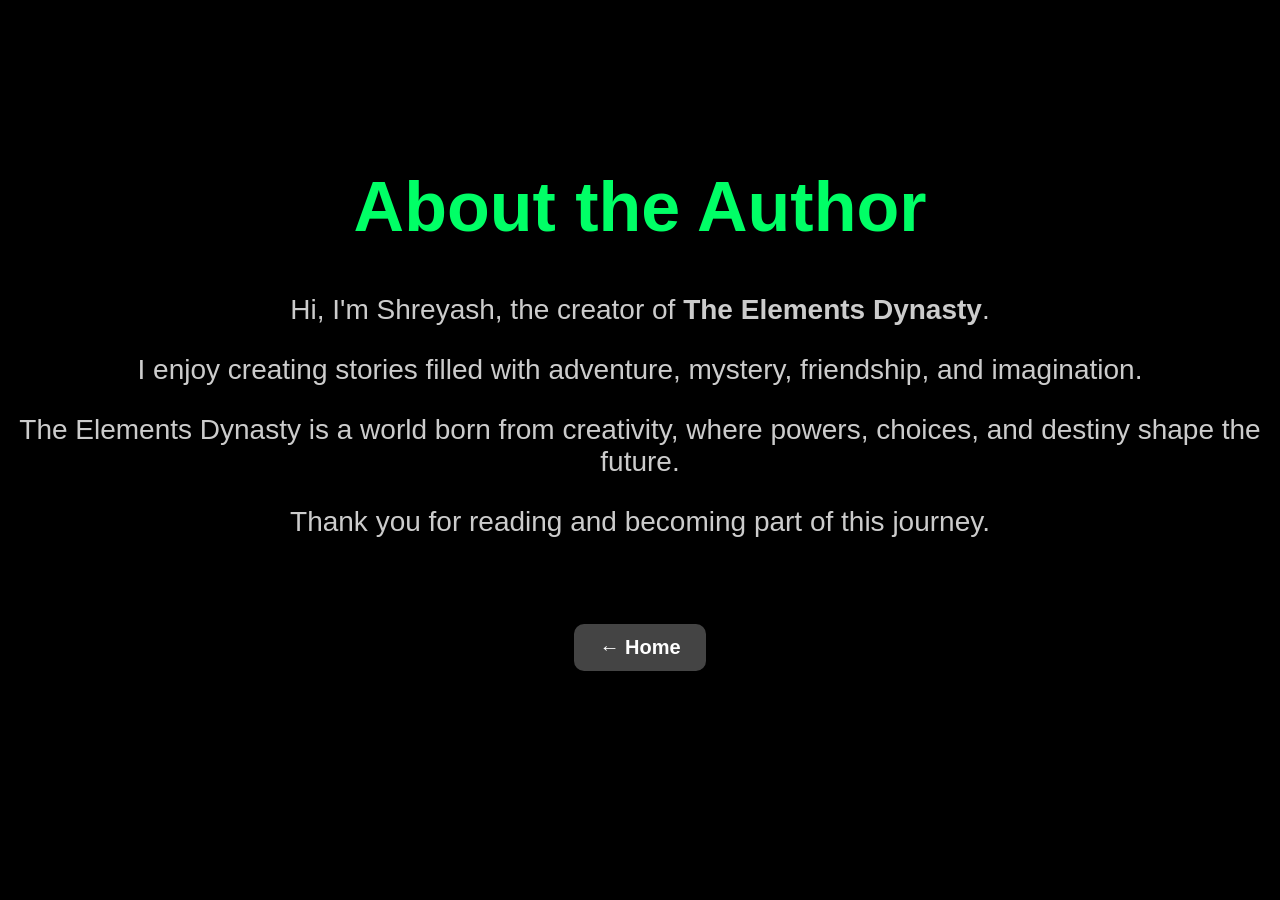
==== about.html @ 3b131753 "Update about.html" ====
<!DOCTYPE html>
<html>
<head>
    <title>About the Author</title>
    <link rel="stylesheet" href="static/style.css">
</head>

<body>

    <h1>About the Author</h1>

    <p>
        Hi, I'm Shreyash, the creator of <b>The Elements Dynasty</b>.
    </p>

    <p>
        I enjoy creating stories filled with adventure, mystery,
        friendship, and imagination.
    </p>

    <p>
        The Elements Dynasty is a world born from creativity,
        where powers, choices, and destiny shape the future.
    </p>

    <p>
        Thank you for reading and becoming part of this journey.
    </p>

    <br>

    <a href="index.html" class="back-btn">← Home</a>

</body>
</html>
---- static/style.css ----
body {
    background-color: #000;
    color: white;
    font-family: Arial, sans-serif;
    text-align: center;
    margin: 0;
    padding-top: 120px;
}

h1 {
    color: #00ff66;
    font-size: 70px;
}

p {
    font-size: 28px;
    color: #cccccc;
}

/* Start Reading Button */
.start-btn {
    display: inline-block;
    margin-top: 40px;
    padding: 18px 40px;
    background-color: #00ff66;
    color: black;
    text-decoration: none;
    font-size: 28px;
    font-weight: bold;
    border-radius: 15px;
    transition: 0.3s;
}

.start-btn:hover {
    background-color: #00cc55;
    transform: scale(1.05);
}

/* Chapter Button */
.chapter-btn {
    display: inline-block;
    margin: 20px;
    padding: 15px 30px;
    background-color: #00ff66;
    color: black;
    text-decoration: none;
    border-radius: 10px;
    font-size: 24px;
    font-weight: bold;
    transition: 0.3s;
}

.chapter-btn:hover {
    background-color: #00cc55;
    transform: scale(1.05);
}

/* Back Button */
.back-btn {
    display: inline-block;
    margin-top: 40px;
    padding: 12px 25px;
    background-color: #444;
    color: white;
    text-decoration: none;
    border-radius: 10px;
    font-size: 20px;
    font-weight: bold;
    transition: 0.3s;
}

.back-btn:hover {
    background-color: #666;
    transform: scale(1.05);
}
.locked-btn {
    display: inline-block;
    margin: 20px;
    padding: 15px 30px;
    background-color: #555555;
    color: #bbbbbb;
    text-decoration: none;
    border-radius: 10px;
    font-size: 24px;
    font-weight: bold;
    cursor: not-allowed;
}
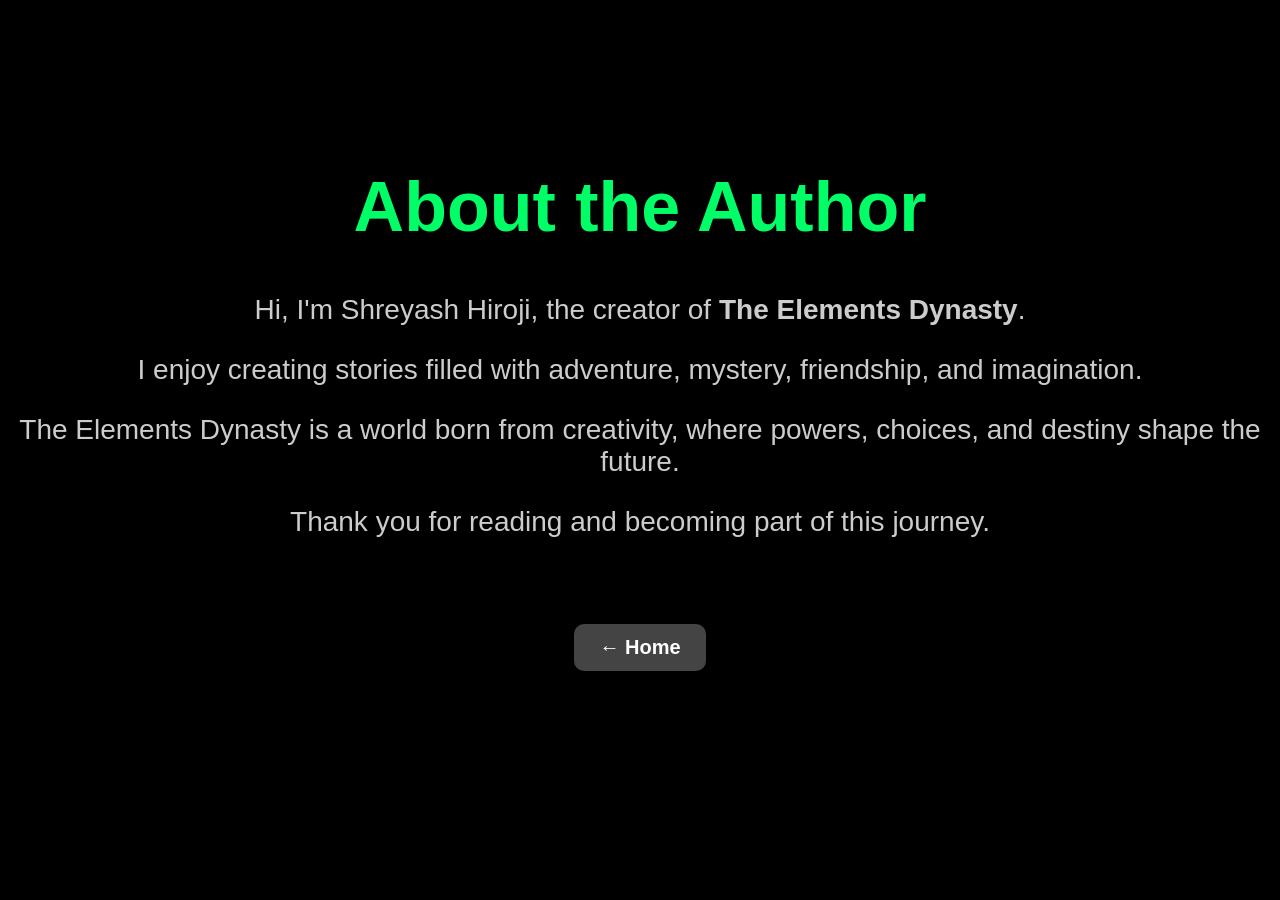
==== commit 885f9689: "Update about.html" ====
--- a/about.html
+++ b/about.html
@@ -10,7 +10,7 @@
     <h1>About the Author</h1>
 
     <p>
-        Hi, I'm Shreyash, the creator of <b>The Elements Dynasty</b>.
+        Hi, I'm Shreyash Hiroji, the creator of <b>The Elements Dynasty</b>.
     </p>
 
     <p>
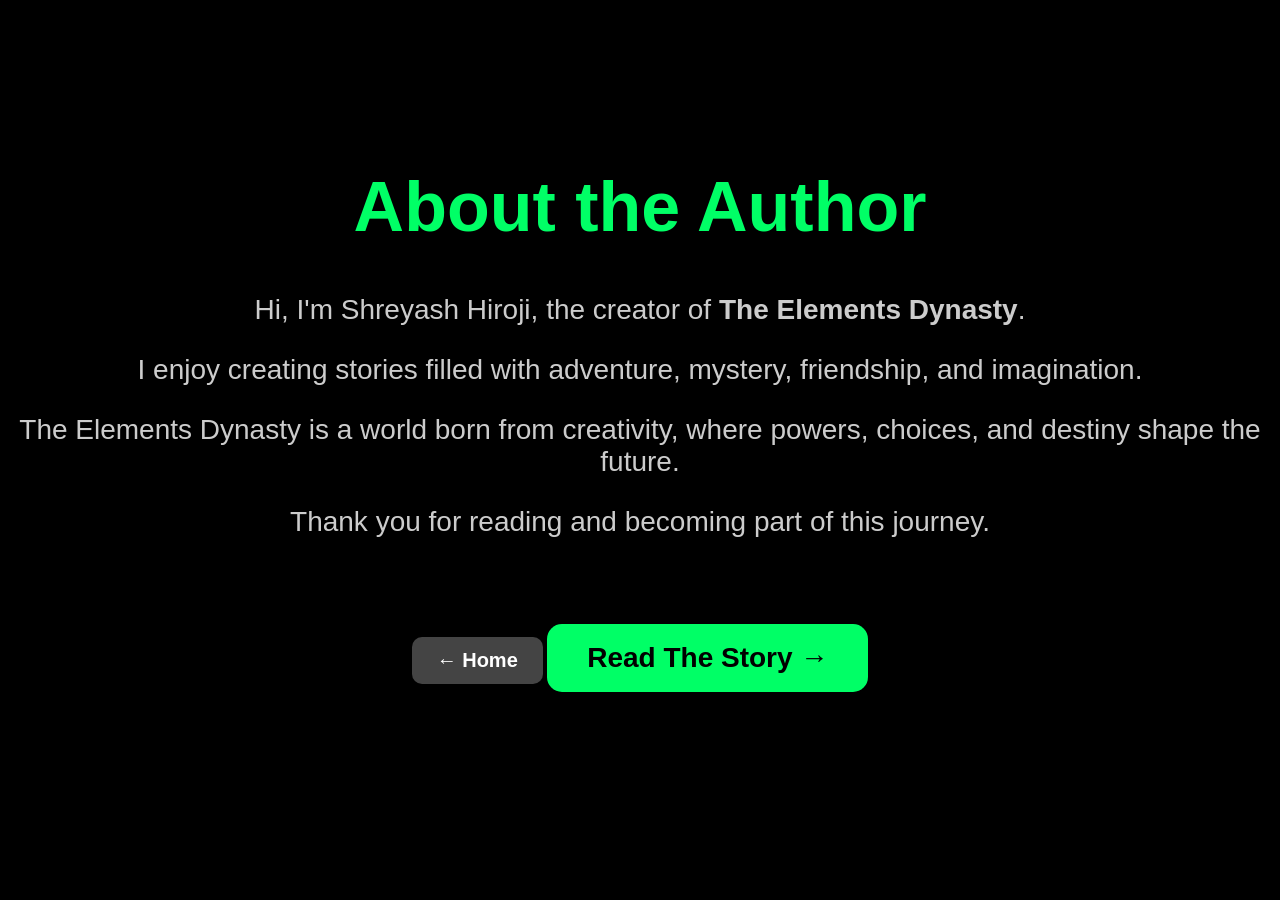
==== commit 871bad4c: "Update about.html" ====
--- a/about.html
+++ b/about.html
@@ -30,6 +30,6 @@
     <br>
 
     <a href="index.html" class="back-btn">← Home</a>
-
+    <a href="chapters.html" class="start-btn">Read The Story →</a>
 </body>
 </html>
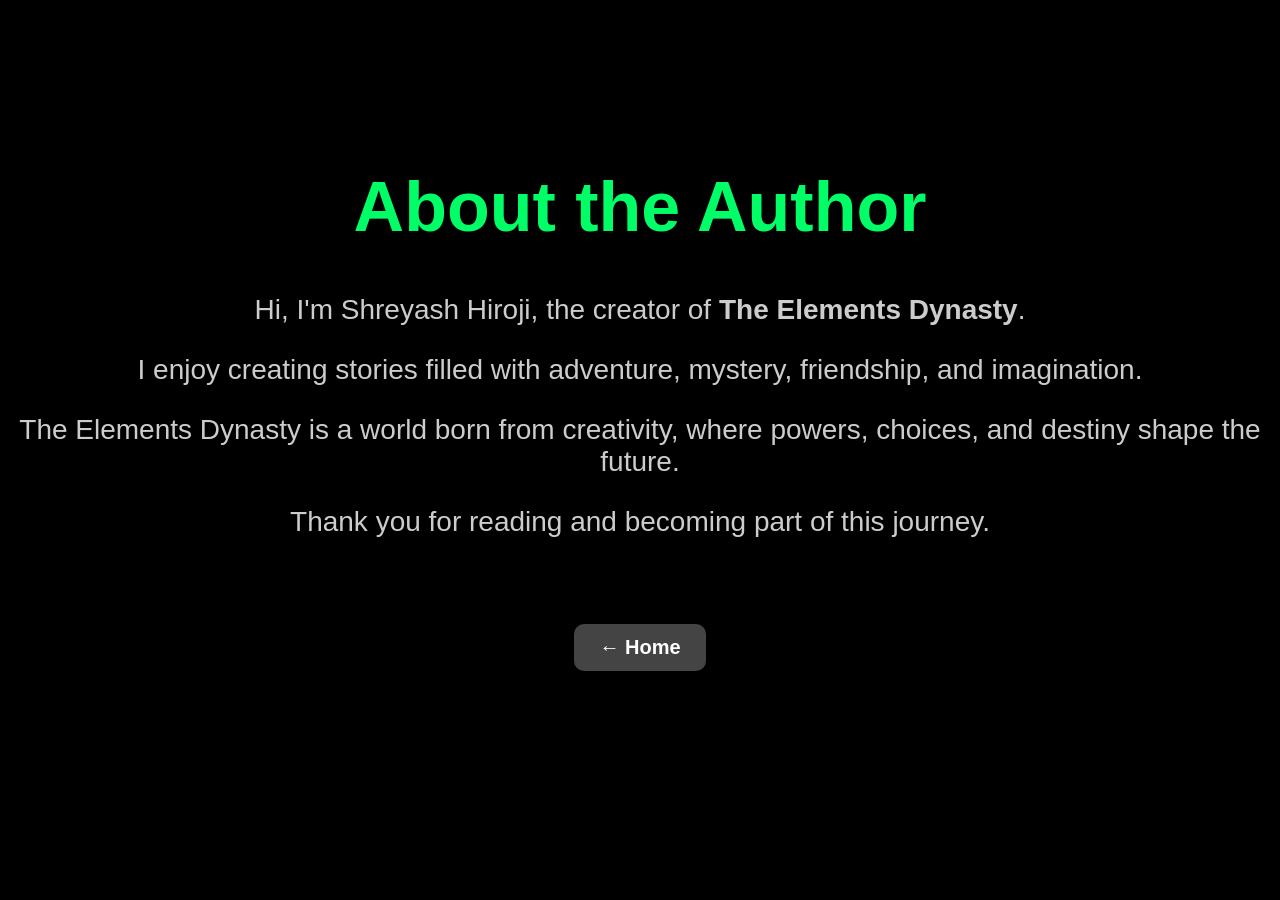
==== commit 172b1ea6: "Update about.html" ====
--- a/about.html
+++ b/about.html
@@ -30,6 +30,5 @@
     <br>
 
     <a href="index.html" class="back-btn">← Home</a>
-    <a href="chapters.html" class="start-btn">Read The Story →</a>
 </body>
 </html>
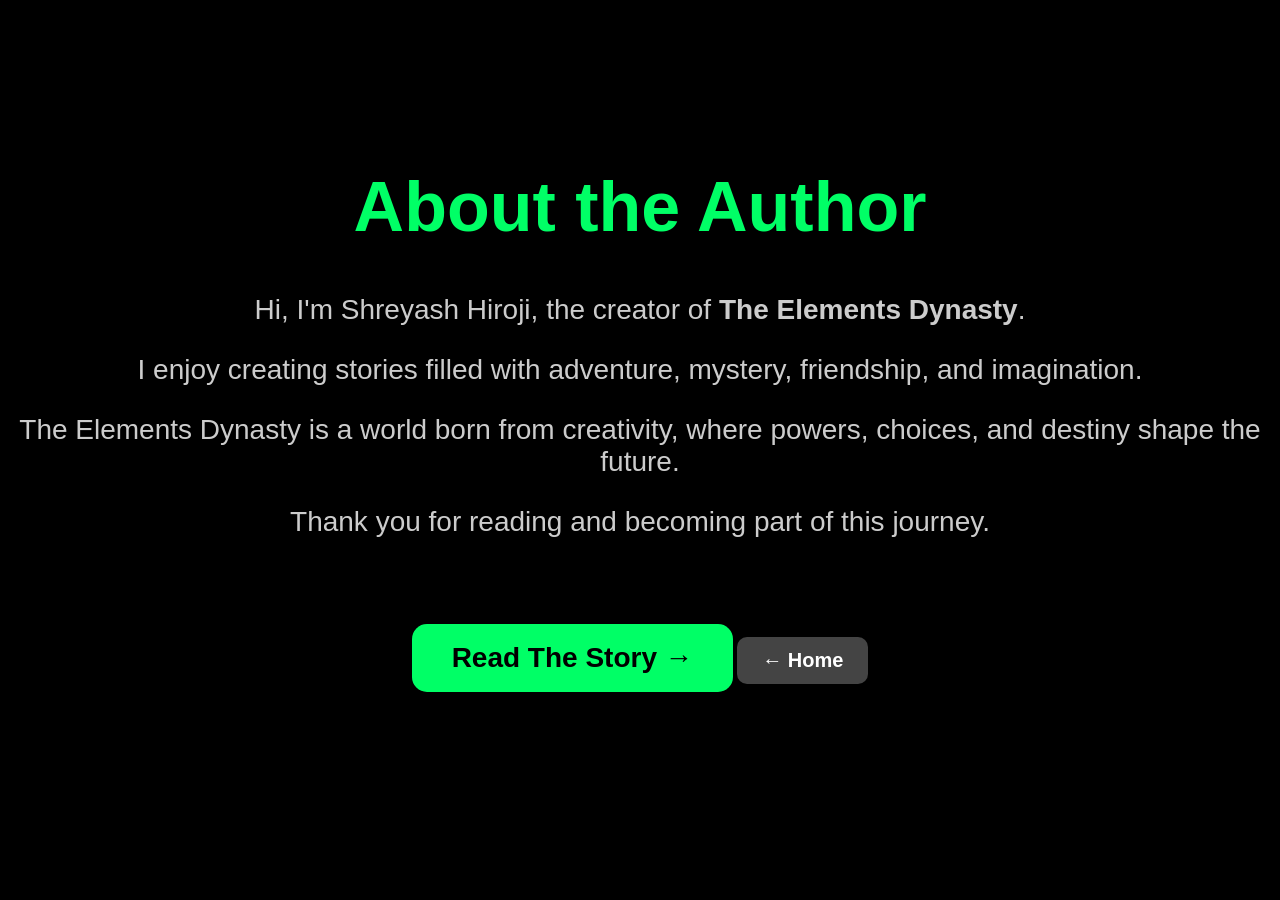
==== commit 852469ec: "Update about.html" ====
--- a/about.html
+++ b/about.html
@@ -28,7 +28,7 @@
     </p>
 
     <br>
-
+    <a href="chapters.html" class="start-btn">Read The Story →</a>
     <a href="index.html" class="back-btn">← Home</a>
 </body>
 </html>
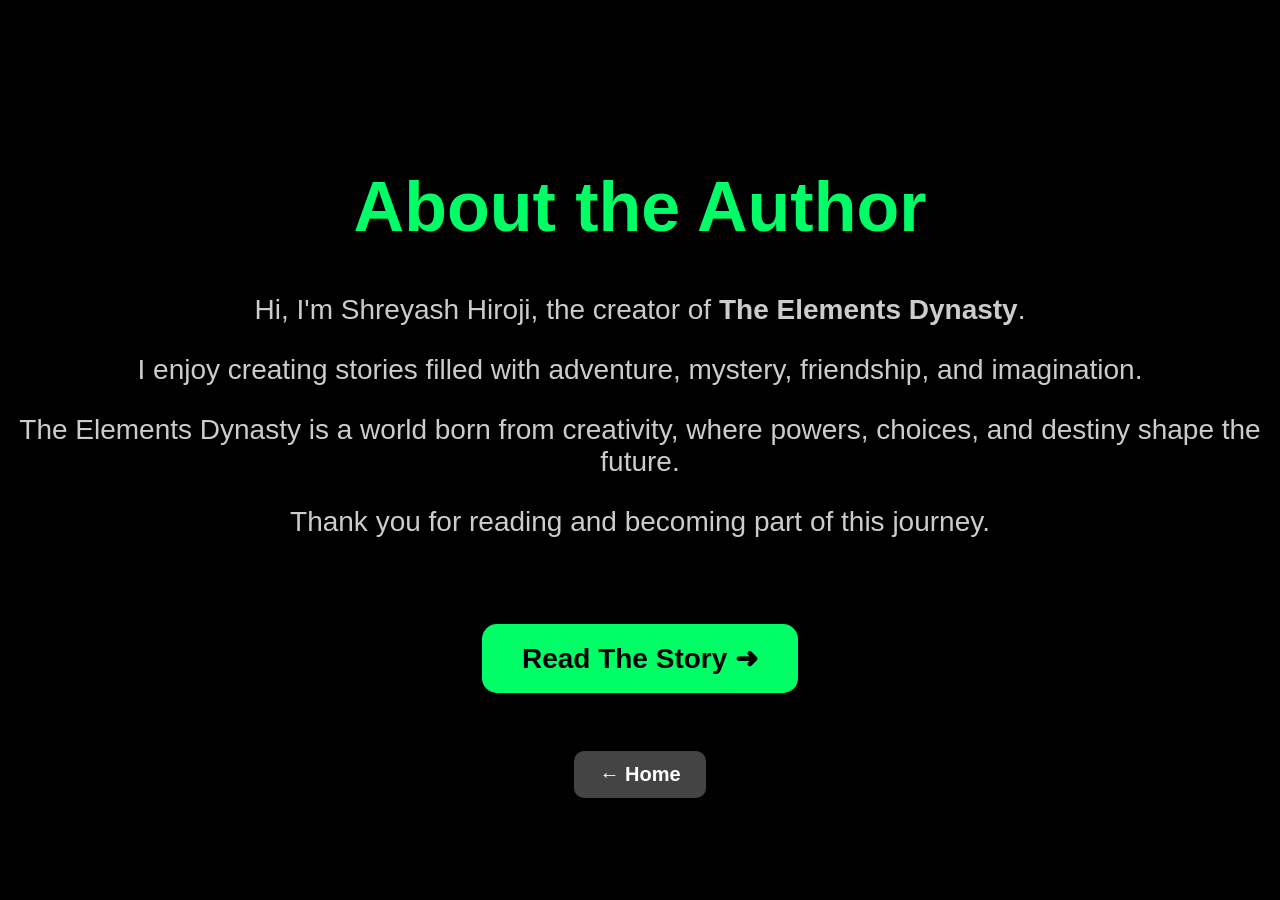
==== commit 6c150cdc: "Update about.html" ====
--- a/about.html
+++ b/about.html
@@ -28,7 +28,10 @@
     </p>
 
     <br>
-    <a href="chapters.html" class="start-btn">Read The Story →</a>
-    <a href="index.html" class="back-btn">← Home</a>
+    <a href="chapters.html" class="start-btn">Read The Story ➜</a>
+
+<br><br>
+
+<a href="index.html" class="back-btn">← Home</a>
 </body>
 </html>
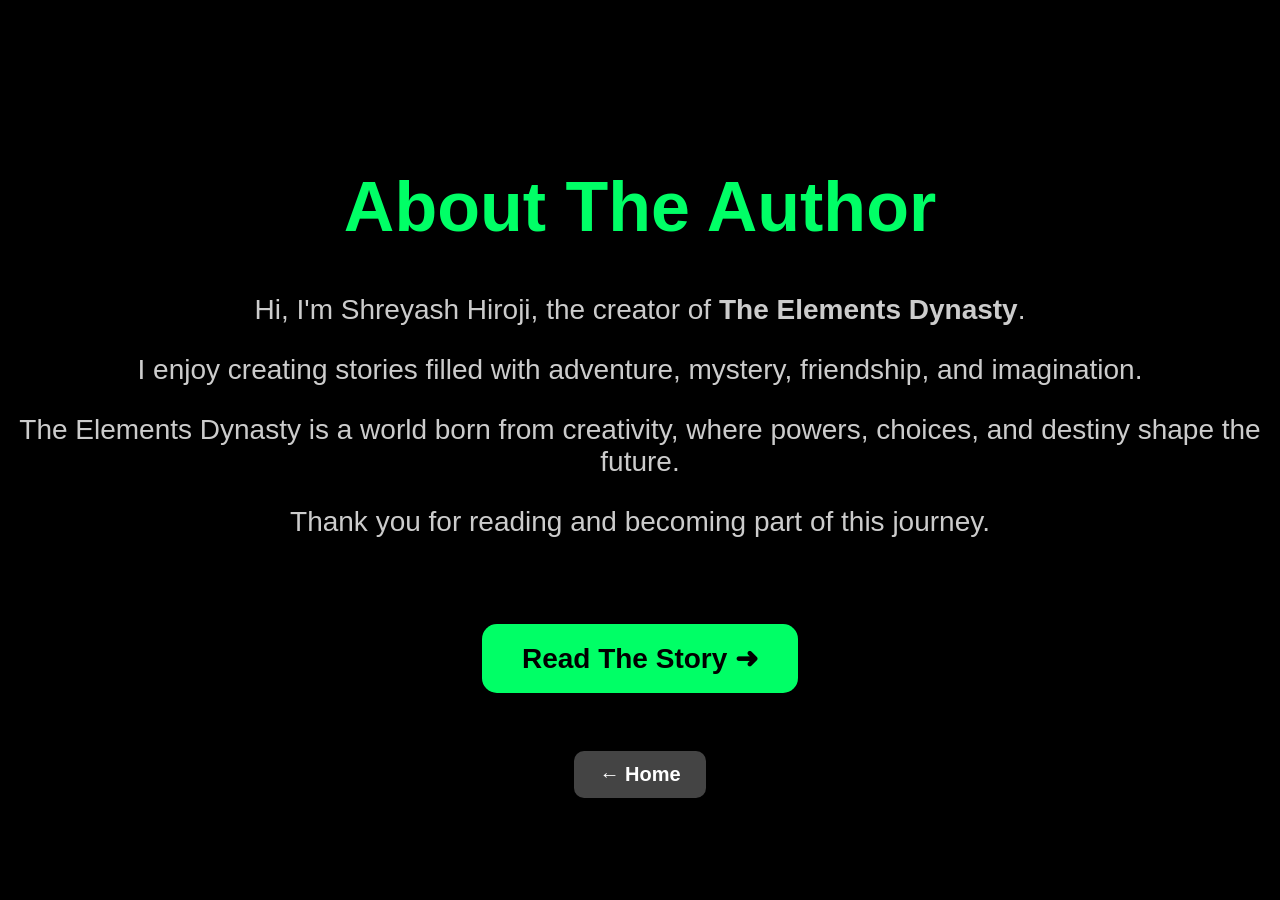
==== commit 5fc1e906: "Update about.html" ====
--- a/about.html
+++ b/about.html
@@ -7,7 +7,7 @@
 
 <body>
 
-    <h1>About the Author</h1>
+    <h1>About The Author</h1>
 
     <p>
         Hi, I'm Shreyash Hiroji, the creator of <b>The Elements Dynasty</b>.
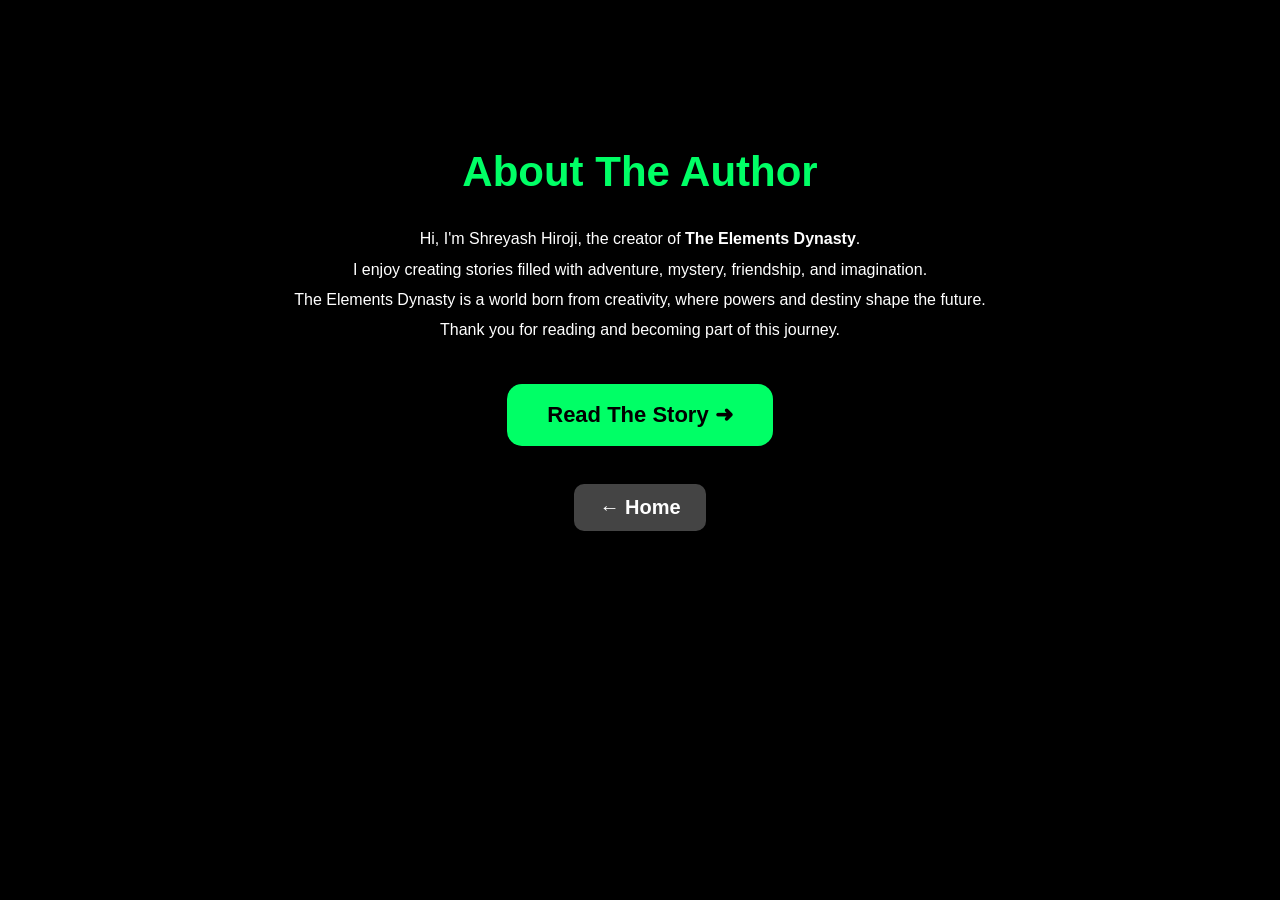
==== commit 1cd921ea: "Update about.html" ====
--- a/about.html
+++ b/about.html
@@ -20,7 +20,7 @@
 
     <p>
         The Elements Dynasty is a world born from creativity,
-        where powers, choices, and destiny shape the future.
+        where powers and destiny shape the future.
     </p>
 
     <p>
--- a/static/style.css
+++ b/static/style.css
@@ -12,20 +12,27 @@
     font-size: 70px;
 }
 
+h1 {
+    color: #00ff66;
+    font-size: 42px;
+}
+
 p {
-    font-size: 28px;
-    color: #cccccc;
+    font-size: 16px;
+    line-height: 1.9;
+    max-width: 750px;
+    margin: auto;
 }
 
 /* Start Reading Button */
 .start-btn {
     display: inline-block;
-    margin-top: 40px;
+    margin-top: 20px;
     padding: 18px 40px;
     background-color: #00ff66;
     color: black;
     text-decoration: none;
-    font-size: 28px;
+    font-size: 22px;
     font-weight: bold;
     border-radius: 15px;
     transition: 0.3s;
@@ -39,17 +46,18 @@
 /* Chapter Button */
 .chapter-btn {
     display: inline-block;
-    margin: 20px;
+    width: 400px;
     padding: 15px 30px;
     background-color: #00ff66;
     color: black;
     text-decoration: none;
     border-radius: 10px;
-    font-size: 24px;
+    font-size: 22px;
     font-weight: bold;
     transition: 0.3s;
+    text-align: center;
+    box-sizing: border-box;
 }
-
 .chapter-btn:hover {
     background-color: #00cc55;
     transform: scale(1.05);
@@ -58,7 +66,7 @@
 /* Back Button */
 .back-btn {
     display: inline-block;
-    margin-top: 40px;
+    margin-top: 20px;
     padding: 12px 25px;
     background-color: #444;
     color: white;
@@ -67,6 +75,7 @@
     font-size: 20px;
     font-weight: bold;
     transition: 0.3s;
+    margin-bottom: 50px;
 }
 
 .back-btn:hover {
@@ -75,13 +84,95 @@
 }
 .locked-btn {
     display: inline-block;
-    margin: 20px;
+    width: 400px;
     padding: 15px 30px;
+    margin: 0px;
     background-color: #555555;
     color: #bbbbbb;
     text-decoration: none;
     border-radius: 10px;
     font-size: 24px;
     font-weight: bold;
+    text-align: center;
+    box-sizing: border-box;
     cursor: not-allowed;
 }
+.chapter-number {
+    color: #00ff66;
+    font-size: 40px;
+    margin-bottom: 10px;
+}
+
+.chapter-name {
+    color: #00ff66;
+    font-size: 50px;
+    margin-top: 5;
+    margin-bottom: 0px;
+}
+.story-text {
+    max-width: 800px;
+    margin: auto;
+    text-align: left;
+    font-size: 18px;
+    line-height: 1.8;
+}
+.chapter-card{
+    width:420px;
+    margin:5px auto;
+}
+
+.language-box{
+    margin-top:12px;
+    padding:18px;
+    background:#111;
+    border:1px solid #333;
+    border-radius:15px;
+}
+
+.language-box p{
+    margin-top:0;
+    margin-bottom:15px;
+    color:#bbbbbb;
+    font-size:18px;
+}
+
+.lang-btn{
+    display:block;
+    width:100%;
+    padding:14px;
+    margin:10px 0;
+    background:#00ff66;
+    color:black;
+    text-decoration:none;
+    border-radius:10px;
+    font-size:20px;
+    font-weight:bold;
+    box-sizing:border-box;
+    transition:.3s;
+}
+
+.lang-btn:hover{
+    background:#00cc55;
+    transform:scale(1.03);
+}
+
+.lang-btn.hindi{
+    background:#333;
+    color:white;
+}
+
+.lang-btn.hindi:hover{
+    background:#555;
+}
+summary {
+    list-style: none;
+    cursor: pointer;
+}
+
+summary::-webkit-details-marker {
+    display: none;
+}
+
+summary::marker {
+    content: "";
+}
